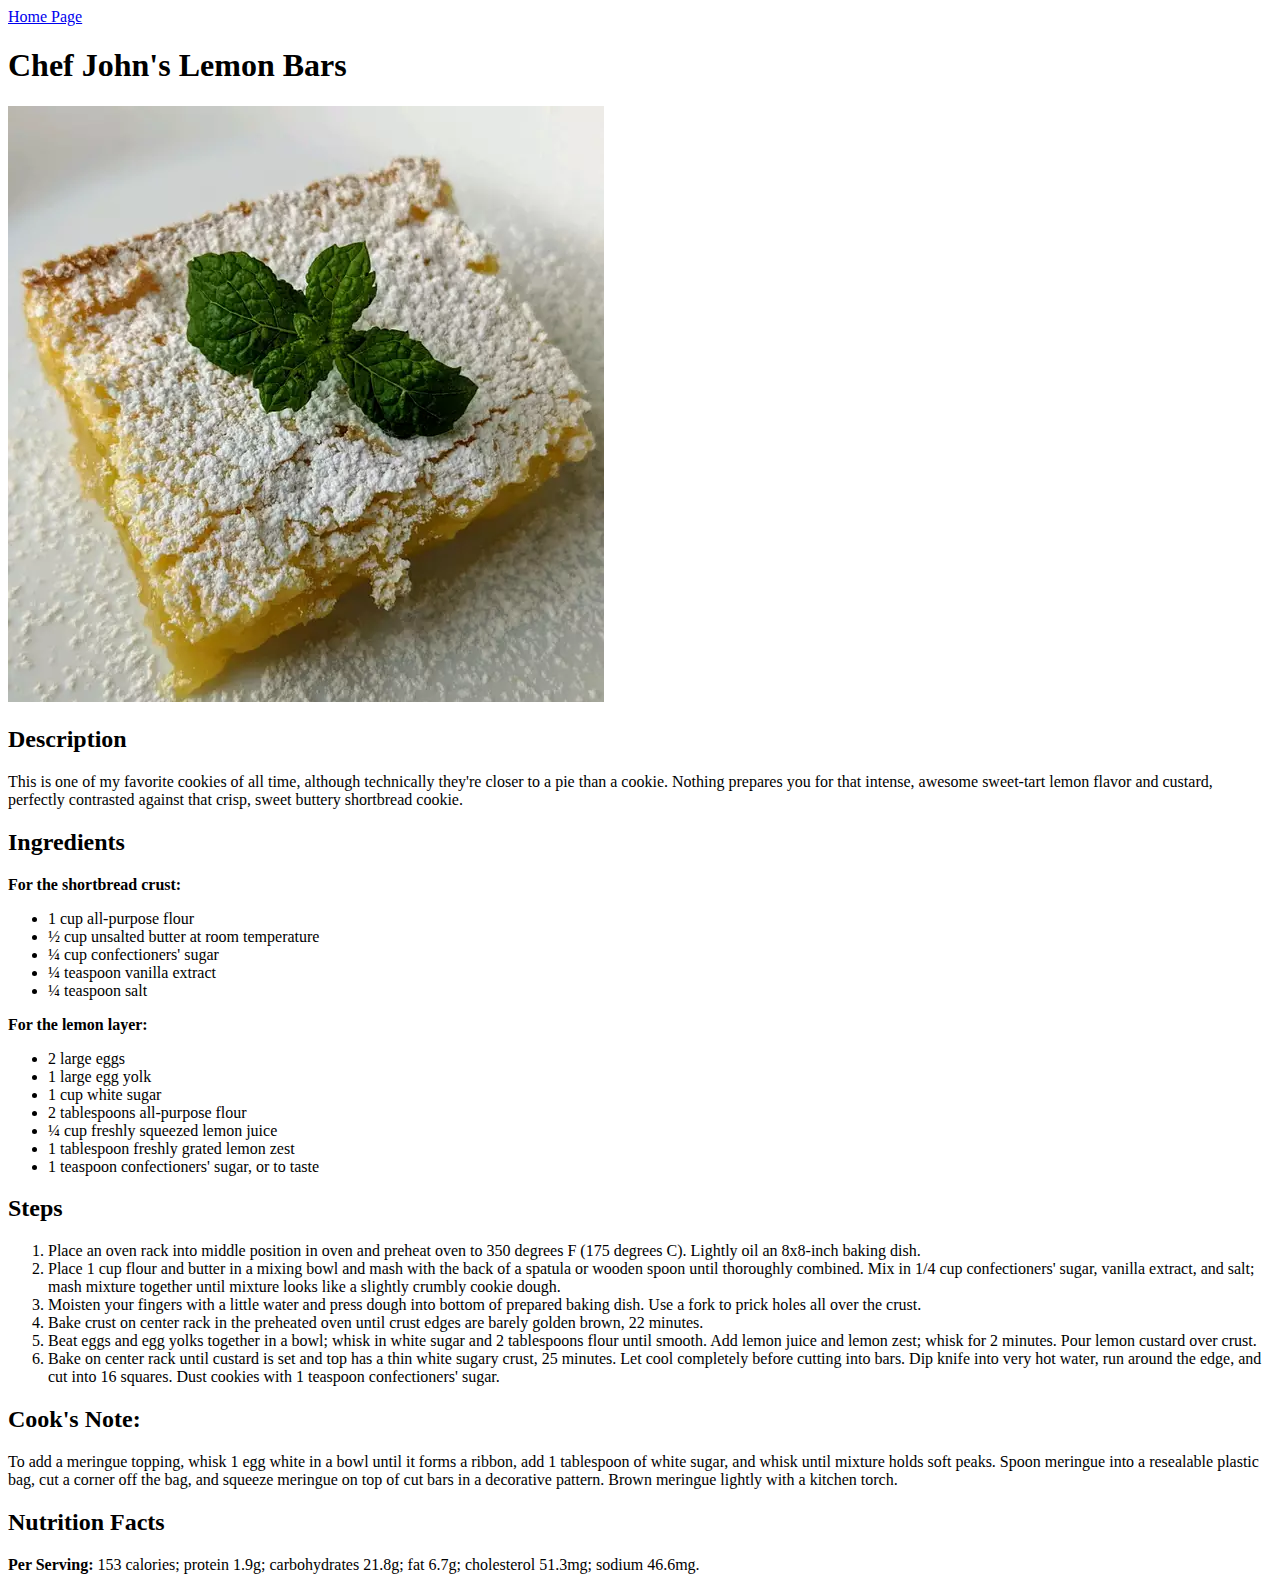
==== recipes/lemon-bars.html @ ec423f96 "Change README.md add lemon pie and pizza recipe page" ====
<!DOCTYPE html>
<html lang="en">
<head>
	<meta charset="UTF-8">
	<meta name="viewport" content="width=device-width, initial-scale=1.0">
	<title>Lemon Bars</title>
</head>
<body>
	<a href="../index.html">Home Page</a>
	<h1>Chef John's Lemon Bars</h1>
	<img src="../img/lemon-pie.webp" alt="tasty lemon bars">
	<h2>Description</h2>
	<p>This is one of my favorite cookies of all time, although technically they're closer to a pie than a cookie. Nothing prepares you for that intense, awesome sweet-tart lemon flavor and custard, perfectly contrasted against that crisp, sweet buttery shortbread cookie.</p>
	<h2>Ingredients</h2>
	<p><strong>For the shortbread crust:</strong></p>
	<ul>
		<li>1 cup all-purpose flour</li>
		<li>½ cup unsalted butter at room temperature</li>
		<li>¼ cup confectioners' sugar</li>
		<li>¼ teaspoon vanilla extract</li>
		<li>¼ teaspoon salt</li>
	</ul>
	<p><strong>For the lemon layer:</strong></p>
	<ul>
		<li>2 large eggs</li>
		<li>1 large egg yolk</li>
		<li>1 cup white sugar</li>
		<li>2 tablespoons all-purpose flour</li>
		<li>¼ cup freshly squeezed lemon juice</li>
		<li>1 tablespoon freshly grated lemon zest</li>
		<li>1 teaspoon confectioners' sugar, or to taste</li>
	</ul>	
	<h2>Steps</h2>
	<ol>
		<li>Place an oven rack into middle position in oven and preheat oven to 350 degrees F (175 degrees C). Lightly oil an 8x8-inch baking dish.</li>
		<li>Place 1 cup flour and butter in a mixing bowl and mash with the back of a spatula or wooden spoon until thoroughly combined. Mix in 1/4 cup confectioners' sugar, vanilla extract, and salt; mash mixture together until mixture looks like a slightly crumbly cookie dough.</li>
		<li>Moisten your fingers with a little water and press dough into bottom of prepared baking dish. Use a fork to prick holes all over the crust.</li>
		<li>Bake crust on center rack in the preheated oven until crust edges are barely golden brown, 22 minutes.</li>
		<li>Beat eggs and egg yolks together in a bowl; whisk in white sugar and 2 tablespoons flour until smooth. Add lemon juice and lemon zest; whisk for 2 minutes. Pour lemon custard over crust.</li>
		<li>Bake on center rack until custard is set and top has a thin white sugary crust, 25 minutes. Let cool completely before cutting into bars. Dip knife into very hot water, run around the edge, and cut into 16 squares. Dust cookies with 1 teaspoon confectioners' sugar.</li>
	</ol>
	<h2>Cook's Note:</h2>
	<p>To add a meringue topping, whisk 1 egg white in a bowl until it forms a ribbon, add 1 tablespoon of white sugar, and whisk until mixture holds soft peaks. Spoon meringue into a resealable plastic bag, cut a corner off the bag, and squeeze meringue on top of cut bars in a decorative pattern. Brown meringue lightly with a kitchen torch.</p>
	<h2>Nutrition Facts</h2>
	<p><strong>Per Serving: </strong>153 calories; protein 1.9g; carbohydrates 21.8g; fat 6.7g; cholesterol 51.3mg; sodium 46.6mg.</p>
</body>
</html>
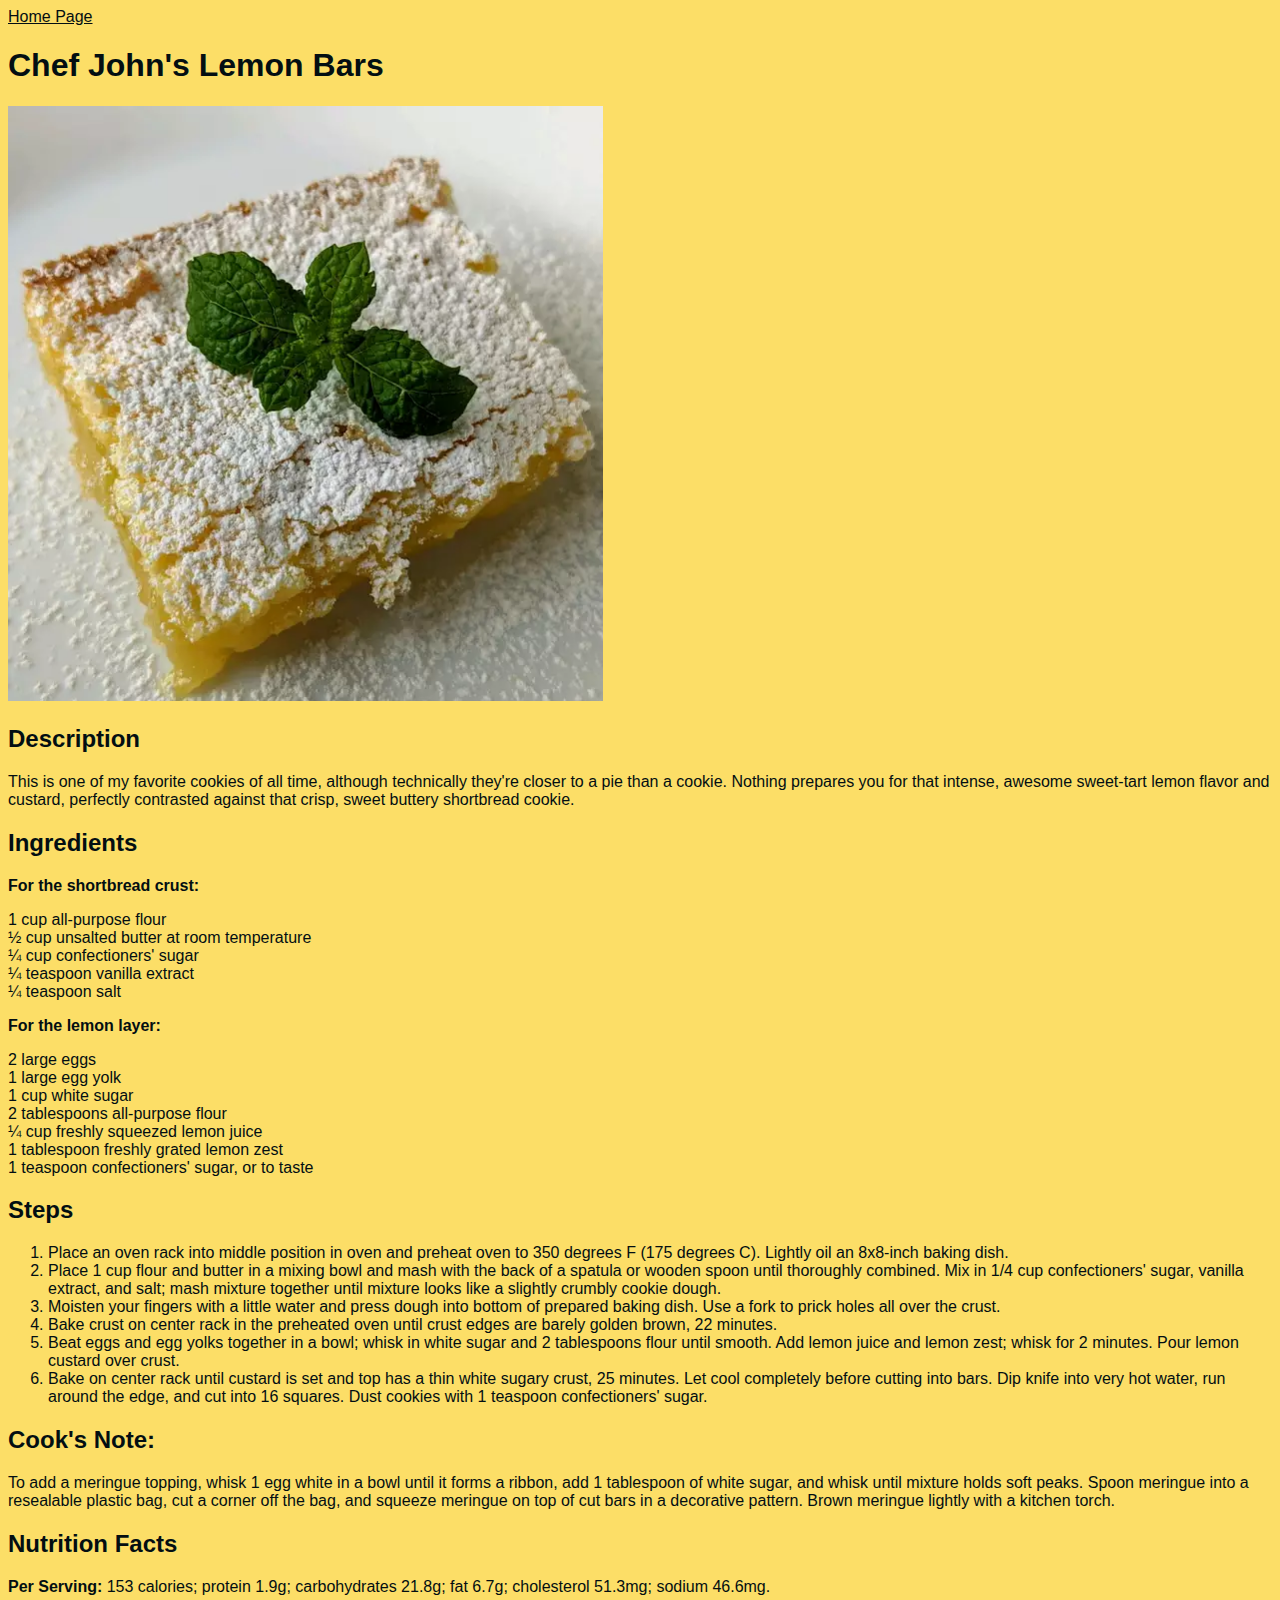
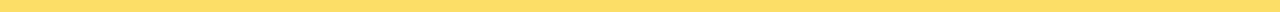
==== commit 800d1445: "Add styles, change README" ====
--- a/recipes/lemon-bars.html
+++ b/recipes/lemon-bars.html
@@ -3,12 +3,13 @@
 <head>
 	<meta charset="UTF-8">
 	<meta name="viewport" content="width=device-width, initial-scale=1.0">
+	<link rel="stylesheet" href="../style.css">
 	<title>Lemon Bars</title>
 </head>
 <body>
 	<a href="../index.html">Home Page</a>
 	<h1>Chef John's Lemon Bars</h1>
-	<img src="../img/lemon-pie.webp" alt="tasty lemon bars">
+	<img src="../img/lemon-pie.webp" alt="tasty lemon bars" class="lemon-pie">
 	<h2>Description</h2>
 	<p>This is one of my favorite cookies of all time, although technically they're closer to a pie than a cookie. Nothing prepares you for that intense, awesome sweet-tart lemon flavor and custard, perfectly contrasted against that crisp, sweet buttery shortbread cookie.</p>
 	<h2>Ingredients</h2>
--- a/style.css
+++ b/style.css
@@ -0,0 +1,31 @@
+div {
+	text-align: center;
+}
+* {
+	font-family: "Source Code Pro", sans-serif;
+	color: #030e12;
+	background-color: #fcde67;
+}
+ul{
+	list-style-type: none;
+
+}
+a:hover {
+	color: black;
+	background-color: #5bccf6; 
+}
+ul {
+	padding-left: 0;
+}
+img.tamales{
+	width: 595px;
+	height: 398px;
+}
+img.pizza{
+	width: 595px;
+	height: 595px;	
+}
+img.lemon-pie{
+	width: 595px;
+	height: 595px;	
+}